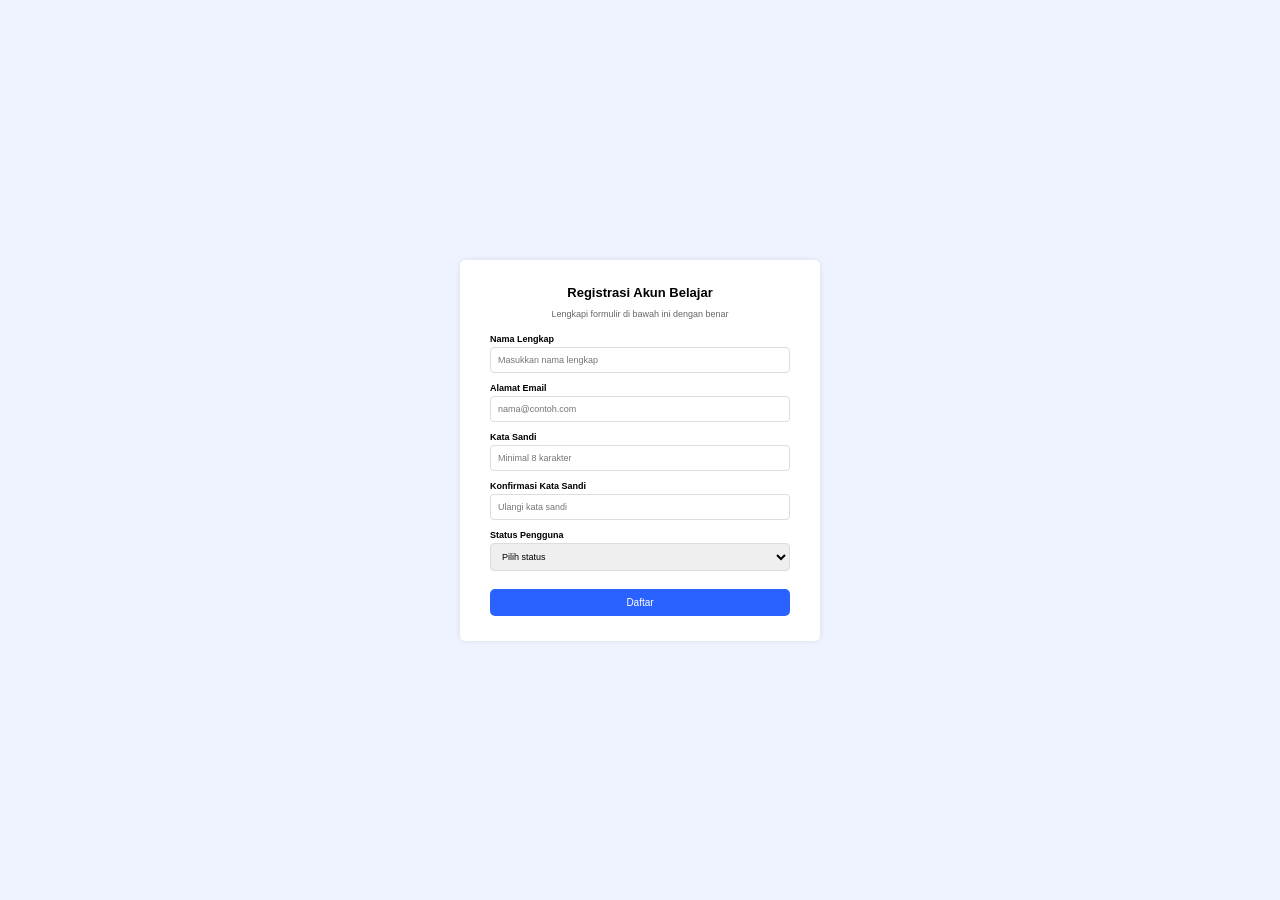
==== index.html @ 20c38a2c "Rename registrasi-belajar.html to index.html" ====
<!DOCTYPE html>
<html>
<head>
    <title>Registrasi Akun Belajar</title>
    <link rel="stylesheet" href="style-belajar.css">
</head>
<body>
    <div class="form-box">
        <h3>Registrasi Akun Belajar</h3>
        <p class="desc">Lengkapi formulir di bawah ini dengan benar</p>

        <label>Nama Lengkap</label>
        <input type="text" placeholder="Masukkan nama lengkap">

        <label>Alamat Email</label>
        <input type="text" placeholder="nama@contoh.com">

        <label>Kata Sandi</label>
        <input type="text" placeholder="Minimal 8 karakter">

        <label>Konfirmasi Kata Sandi</label>
        <input type="text" placeholder="Ulangi kata sandi">

        <label>Status Pengguna</label>
        <select>
            <option>Pilih status</option>
            <option>Pelajar</option>
            <option>Guru</option>
        </select>

        <button type="button" onclick="alert('Pendaftaran Berhasil')">Daftar</button>
    </div>
</body>
</html>
---- style-belajar.css ----
body{
    background-color: #eef3ff;
    font-family: Arial, sans-serif;
    display: flex;
    justify-content: center;
    align-items: center;
    min-height: 100vh;
    margin: 0;
}
.form-box{
    background-color: white;
    width: 300px;
    padding: 25px 30px;
    border-radius: 5px;
    box-shadow: 0 0 5px rgba(0,0,0,0.1);
}
.form-box h3{
    text-align: center;
    font-size: 13px;
    margin: 0;
}
.desc{
    text-align: center;
    font-size: 9px;
    color: #666;
    margin-bottom: 15px;
}
.form-box label{
    font-size: 9px;
    font-weight: bold;
    display: block;
    margin-top: 10px;
    margin-bottom: 3px;
}
.form-box input, .form-box select{
    width: 100%;
    padding: 7px;
    font-size: 9px;
    border: 1px solid #ddd;
    border-radius: 4px;
    box-sizing: border-box;
}
.form-box button{
    width: 100%;
    background-color: #2962ff;
    color: white;
    border: none;
    padding: 8px;
    margin-top: 18px;
    border-radius: 5px;
    font-size: 10px;
    cursor: pointer;
    display: block;
    position: relative;
    z-index: 10;
}
.form-box button:hover{
    background-color: #1a4fd8;
}
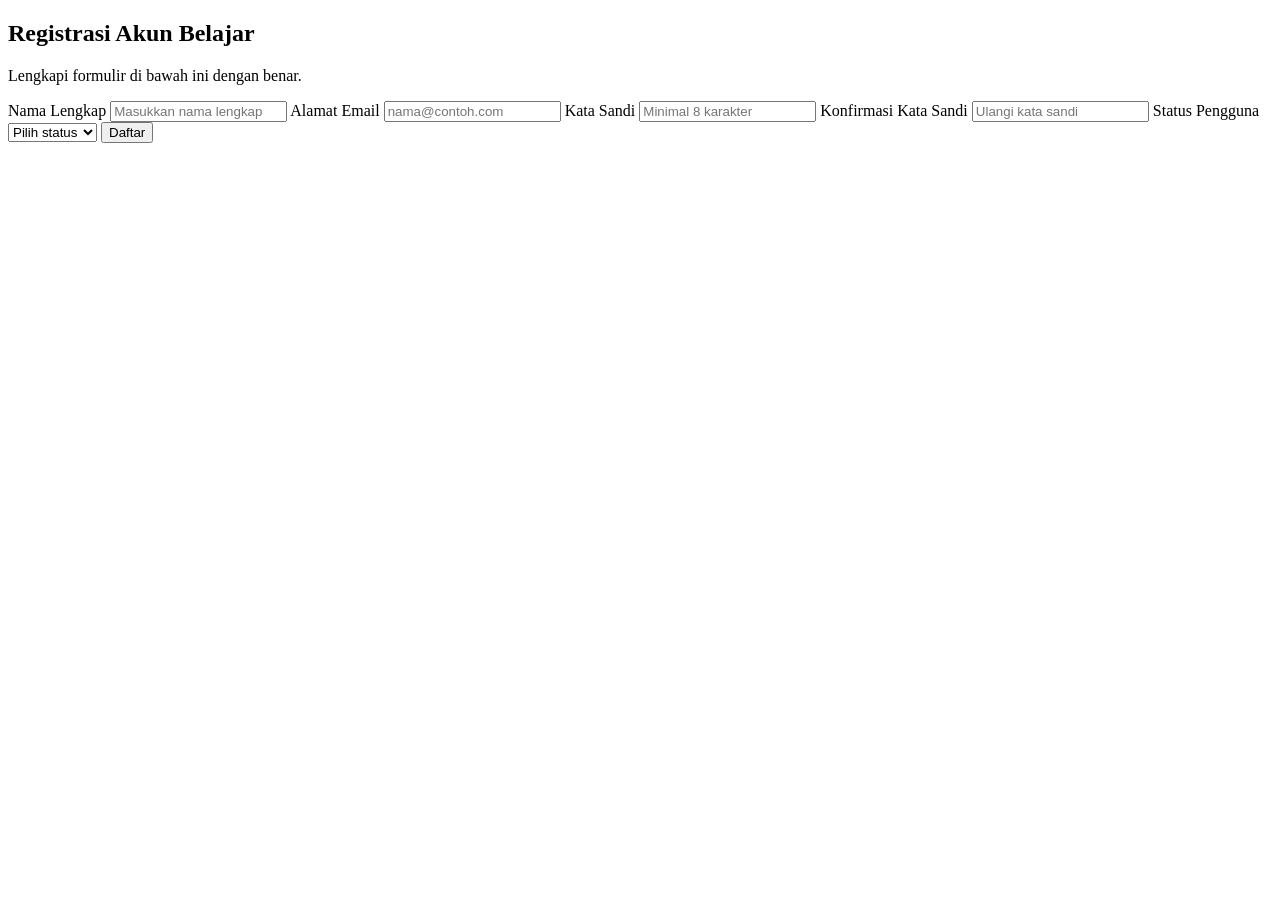
==== commit 741c7f0a: "Update index.html" ====
--- a/index.html
+++ b/index.html
@@ -1,34 +1,45 @@
 <!DOCTYPE html>
-<html>
+<html lang="id">
 <head>
-    <title>Registrasi Akun Belajar</title>
-    <link rel="stylesheet" href="style-belajar.css">
+    <meta charset="UTF-8">
+    <meta name="viewport" content="width=device-width, initial-scale=1.0">
+    <title>Form Registrasi</title>
+    <link rel="stylesheet" href="registrasi.css">
 </head>
 <body>
-    <div class="form-box">
-        <h3>Registrasi Akun Belajar</h3>
-        <p class="desc">Lengkapi formulir di bawah ini dengan benar</p>
 
-        <label>Nama Lengkap</label>
-        <input type="text" placeholder="Masukkan nama lengkap">
+    <div class="form-container">
+        <h2>Registrasi Akun Belajar</h2>
+        <p class="subtitle">
+            Lengkapi formulir di bawah ini dengan benar.
+        </p>
 
-        <label>Alamat Email</label>
-        <input type="text" placeholder="nama@contoh.com">
+        <form>
+            <label>Nama Lengkap</label>
+            <input type="text" placeholder="Masukkan nama lengkap" required>
 
-        <label>Kata Sandi</label>
-        <input type="text" placeholder="Minimal 8 karakter">
+            <label>Alamat Email</label>
+            <input type="email" placeholder="nama@contoh.com" required>
 
-        <label>Konfirmasi Kata Sandi</label>
-        <input type="text" placeholder="Ulangi kata sandi">
+            <label>Kata Sandi</label>
+            <input type="password" placeholder="Minimal 8 karakter"
+                   minlength="8" required>
 
-        <label>Status Pengguna</label>
-        <select>
-            <option>Pilih status</option>
-            <option>Pelajar</option>
-            <option>Guru</option>
-        </select>
+            <label>Konfirmasi Kata Sandi</label>
+            <input type="password" placeholder="Ulangi kata sandi" required>
 
-        <button type="button" onclick="alert('Pendaftaran Berhasil')">Daftar</button>
+            <label>Status Pengguna</label>
+            <select required>
+                <option value="">Pilih status</option>
+                <option value="siswa">Siswa</option>
+                <option value="guru">Guru</option>
+                <option value="mahasiswa">Mahasiswa</option>
+                <option value="umum">Umum</option>
+            </select>
+
+            <button type="submit">Daftar</button>
+        </form>
     </div>
+
 </body>
 </html>
